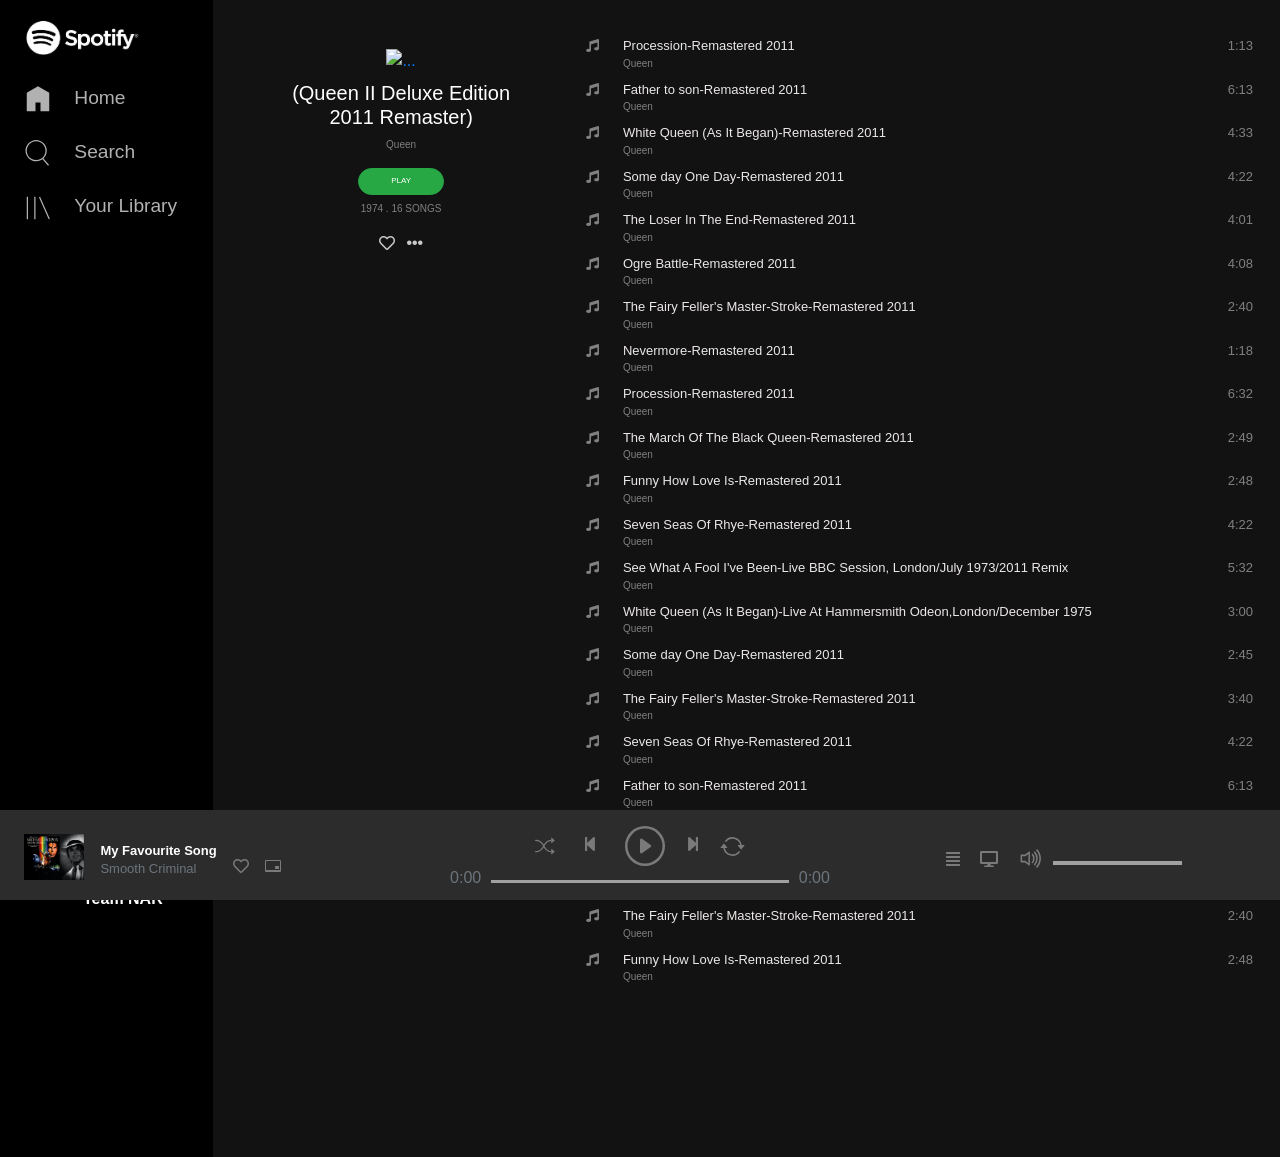
==== album.html @ 795eda59 "Spotify clone" ====
<!doctype html>
<html lang="en">
  <head>
  <!-- Required meta tags -->
  <meta charset="utf-8">
  <meta name="viewport" content="width=device-width, initial-scale=1, shrink-to-fit=no">

  <!-- Bootstrap CSS -->
  <link rel="stylesheet" href="https://cdn.jsdelivr.net/npm/bootstrap@4.6.0/dist/css/bootstrap.min.css"
    integrity="sha384-B0vP5xmATw1+K9KRQjQERJvTumQW0nPEzvF6L/Z6nronJ3oUOFUFpCjEUQouq2+l" crossorigin="anonymous">
  <link rel="stylesheet" href="https://cdnjs.cloudflare.com/ajax/libs/font-awesome/5.15.3/css/all.min.css"
    integrity="sha512-iBBXm8fW90+nuLcSKlbmrPcLa0OT92xO1BIsZ+ywDWZCvqsWgccV3gFoRBv0z+8dLJgyAHIhR35VZc2oM/gI1w=="
    crossorigin="anonymous" />
  <title>Album</title>
  <link rel="stylesheet" href="styles.css">
  </head>
  <body>
    <div class="container-fluid">
    <main>
      <div class="row">
        <div id="menu" class="col-12 d-none d-lg-none col-xl-2 d-xl-flex flex-column justify-content-between">
          <div>
            <a href="home.html"
              ><img
                class="img-fluid text-center mb-2 pr-5"
                src="sideassets/spotify_black.png"
                alt=""
            /></a>
            <ul class="pl-2">
              <li>
                  <svg viewBox="0 0 512 512" width="24" height="24" xmlns="http://www.w3.org/2000/svg"><path d="M448 463.746h-149.333v-149.333h-85.334v149.333h-149.333v-315.428l192-111.746 192 110.984v316.19z" fill="currentColor"></path></svg>
                <a class="pl-3" href="home.html">Home</a>
              </li>
              <li class="my-4">
                  <svg viewBox="0 0 512 512" width="24" height="24" xmlns="http://www.w3.org/2000/svg"><path d="M349.714 347.937l93.714 109.969-16.254 13.969-93.969-109.969q-48.508 36.825-109.207 36.825-36.826 0-70.476-14.349t-57.905-38.603-38.603-57.905-14.349-70.476 14.349-70.476 38.603-57.905 57.905-38.603 70.476-14.349 70.476 14.349 57.905 38.603 38.603 57.905 14.349 70.476q0 37.841-14.73 71.619t-40.889 58.921zM224 377.397q43.428 0 80.254-21.461t58.286-58.286 21.461-80.254-21.461-80.254-58.286-58.285-80.254-21.46-80.254 21.46-58.285 58.285-21.46 80.254 21.46 80.254 58.285 58.286 80.254 21.461z" fill="currentColor" fill-rule="evenodd"></path></svg>
                <a class="pl-3" href="">Search</a>
              </li>
              <li>
                  <svg viewBox="0 0 512 512" width="24" height="24" xmlns="http://www.w3.org/2000/svg"><path d="M291.301 81.778l166.349 373.587-19.301 8.635-166.349-373.587zM64 463.746v-384h21.334v384h-21.334zM192 463.746v-384h21.334v384h-21.334z" fill="currentColor"></path></svg>
                <a class="pl-3" href="">Your Library</a>
              </li>
            </ul>
          </div>
<!-- side bottom -->
          <div class="sideBottom mb-4">
            <div class="container mb-5 pb-5">
              <div class="ml-2">
                <svg
                  class=""
                  xmlns="http://www.w3.org/2000/svg"
                  width="16"
                  height="16"
                  fill="currentColor"
                  class="bi bi-arrow-down-circle"
                  viewBox="0 0 16 16"
                >
                  <path
                    fill-rule="evenodd"
                    d="M1 8a7 7 0 1 0 14 0A7 7 0 0 0 1 8zm15 0A8 8 0 1 1 0 8a8 8 0 0 1 16 0zM8.5 4.5a.5.5 0 0 0-1 0v5.793L5.354 8.146a.5.5 0 1 0-.708.708l3 3a.5.5 0 0 0 .708 0l3-3a.5.5 0 0 0-.708-.708L8.5 10.293V4.5z"
                  />
                </svg>
                <a class="ml-3" href=""><strong>Install App</strong></a>
              </div>
              <hr class="my-2" />
              <div class="d-flex">
                <img
                  class="img-fluid"
                  src="https://img.icons8.com/officel/30/000000/change-user-male.png"
                />
                <p class="ml-2 mt-1"><strong>Team NAR</strong></p>
              </div>
            </div>
          </div>
        </div>

        <!-- content start  -->
        <div id="content" class="col-12 col-xl-10 pb-0 ">
          <div class="container">
            <div class="row">
              <!-- first col for img and text -->
              <div class="col-12 col-sm-12 col-md-4 p-0 mt-5 ">
                

                <div class="d-flex align-center justify-content-center">
                  <a href="artist.html"><img id="queen" class="w-60 img-fluid"
                    src="https://upload.wikimedia.org/wikipedia/en/thumb/4/43/Queen_II_%28album_cover%29.jpg/220px-Queen_II_%28album_cover%29.jpg"
                    class="  d-block float-end" alt="..."></a>
                  </div>
                  <h5 class="queen-II text-center mt-2">(Queen II Deluxe Edition <br> 2011 Remaster)</h5>
                  <p class="small text-center mt-1">Queen</p>
                  <div class="text-center"
                  >
                    <button type="button" class="btn badge-pill btn-success btn-sm myBtn">PLAY</button></div>
                  <p class="small text-center  ">1974 . 16 SONGS</p>
                 <div class="text-center"> <i class="far fa-heart extra mr-2"></i>
                  <i class="fas fa-ellipsis-h extra "></i>
                 </div>

                
              </div>
              <!-- end of first col -->

              <!-- start second col with table -->
              <div id="albumList" class="col-12 col-sm-12 col-md-8 mt-4  ">
                <table class="table table-borderless ">

                  <tbody id="music-album">
                    <tr scope="row ">
                      <td><i class="fas fa-music"></i></th>
                      <td class="col "> <a href="#">Procession-Remastered 2011</a> 
                      <p>Queen</p></td>
                   <td class="col duration">1:13</td>

                    </tr>
                    <tr>
                      <td scope="row "><i class="fas fa-music p-0"></i></th>
                      <td><a href="#">Father to son-Remastered 2011</a> 
                        <p>Queen</p></td>
                      <td >6:13</td>

                    </tr>
                    <tr>
                      <td scope="row"><i class="fas fa-music"></i></th>
                      <td><a href="#">White Queen (As It Began)-Remastered 2011</a> 
                        <p>Queen</p></td>
                      <td>4:33</td>

                    </tr>
                    <tr>
                      <td scope="row"><i class="fas fa-music"></i></th>
                      <td><a href="#">Some day One Day-Remastered 2011</a> 
                        <p>Queen</p></td>
                      <td>4:22</td>

                    </tr>
                    <tr>
                      <td scope="row"><i class="fas fa-music"></i></th>
                      <td><a href="#">The Loser In The End-Remastered 2011</a> 
                        <p>Queen</p></td>
                      <td>4:01</td>

                    </tr>
                    <tr>
                      <td scope="row"><i class="fas fa-music"></i></th>
                      <td><a href="#">Ogre Battle-Remastered 2011</a> 
                        <p>Queen</p></td>
                      <td>4:08</td>

                    </tr>
                    <tr>
                      <td scope="row"><i class="fas fa-music"></i> </th>
                      <td><a href="#">The Fairy Feller's Master-Stroke-Remastered 2011</a> 
                        <p>Queen</p></td>
                      <td>2:40</td>

                    </tr>
                    <tr>
                      <td scope="row"><i class="fas fa-music"></i></th>
                      <td><a href="#">Nevermore-Remastered 2011</a> 
                        <p>Queen</p></td>
                      <td>1:18</td>

                    </tr>
                    <tr>
                      <td scope="row"><i class="fas fa-music"></i></th>
                      <td><a href="#">Procession-Remastered 2011</a> 
                        <p>Queen</p></td>
                      <td>6:32</td>

                    </tr>
                    <tr>
                      <td scope="row"><i class="fas fa-music"></i></th>
                      <td><a href="#">The March Of The Black Queen-Remastered 2011</a> 
                        <p>Queen</p></td>
                      <td>2:49</td>

                    </tr>
                    
                    <tr>
                      <td scope="row"><i class="fas fa-music"></i></th>
                      <td><a href="#">Funny How Love Is-Remastered 2011</a> 
                        <p>Queen</p></td>
                      <td>2:48</td>

                    </tr>
                    <tr>
                      <td scope="row"><i class="fas fa-music"></i></th>
                      <td><a href="#">Seven Seas Of Rhye-Remastered 2011</a> 
                        <p>Queen</p></td>
                      <td>4:22</td>

                    </tr>
                    <tr>
                      <td scope="row"><i class="fas fa-music"></i></th>
                      <td><a href="#">See What A Fool I've Been-Live BBC Session, London/July 1973/2011 Remix</a> 
                        <p>Queen</p></td>
                      <td>5:32</td>

                    </tr>
                    <tr>
                      <td scope="row"><i class="fas fa-music"></i></th>
                      <td><a href="#">White Queen (As It Began)-Live At Hammersmith Odeon,London/December 1975</a> 
                        <p>Queen</p></td>
                      <td>3:00</td>

                    </tr>

                    <tr>
                      <td scope="row"><i class="fas fa-music"></i></th>
                      <td><a href="#">Some day One Day-Remastered 2011</a> 
                        <p>Queen</p></td>
                      <td>2:45</td>

                    </tr>

                    <tr>
                      <td scope="row"><i class="fas fa-music"></i> </th>
                      <td><a href="#">The Fairy Feller's Master-Stroke-Remastered 2011</a> 
                        <p>Queen</p></td>
                      <td>3:40</td>

                    </tr>
                    <tr>
                      <td scope="row"><i class="fas fa-music"></i></th>
                      <td><a href="#">Seven Seas Of Rhye-Remastered 2011</a> 
                        <p>Queen</p></td>
                      <td>4:22</td>

                    </tr>
                    <tr>
                      <td scope="row "><i class="fas fa-music p-0"></i></th>
                      <td><a href="#">Father to son-Remastered 2011</a> 
                        <p>Queen</p></td>
                      <td >6:13</td>

                    </tr>
                    <tbody id="music-album">
                      <tr scope="row ">
                        <td><i class="fas fa-music"></i></th>
                        <td class="col "> <a href="#">Procession-Remastered 2011</a> 
                        <p>Queen</p></td>
                     <td class="col duration">1:13</td>
                     <tr>
                      <td scope="row"><i class="fas fa-music"></i></th>
                      <td><a href="#">See What A Fool I've Been-Live BBC Session, London/July 1973/2011 Remix</a> 
                        <p>Queen</p></td>
                      <td>5:32</td>

                    </tr>
                    <tr>
                      <td scope="row"><i class="fas fa-music"></i> </th>
                      <td><a href="#">The Fairy Feller's Master-Stroke-Remastered 2011</a> 
                        <p>Queen</p></td>
                      <td>2:40</td>

                    </tr>
                    <tr>
                      <td scope="row"><i class="fas fa-music"></i></th>
                      <td><a href="#">Funny How Love Is-Remastered 2011</a> 
                        <p>Queen</p></td>
                      <td>2:48</td>

                    </tr>


                  </tbody>
                </table>
              </div>
            </div>
          </div>
        </div>
      </div>
    </main>
    
      <!-- AUDIO source-->
      <audio id="myAudio">
        <source
          src="footerassets/Michael-Jackson-Smooth-Criminal.mp3"
          type="audio/mpeg"
        />
        Your browser does not support the audio element.
      </audio>
      <!-- Audio end -->

    <!-- start footer -->
    <footer class="d-none d-md-block row">
      <div
        id="player"
        class="container-fluid mt-3 text-center position-relative"
      >

        <div class="row row-cols-1 row-cols-md-3 no-gutters">
          
                <div class="col-12 d-flex py-2 pl-4">
                    <img src="footerassets/michael-jackson-smooth-criminal.jpg" class="img-fluid" alt="">
                    <div class="flex-column pl-3 text-left mt-3 footerp">
                    <p><strong>My Favourite Song</strong></p>            
                    <p class="text-muted">Smooth Criminal</p>
                    </div>
                    <i class="far fa-heart pl-3 mt-4"></i>
                    <svg style="overflow: visible;" class="pl-3 mt-4" width="16" height="16" xmlns="http://www.w3.org/2000/svg"><g fill="currentColor" fill-rule="evenodd"><path d="M1 3v9h14V3H1zm0-1h14a1 1 0 0 1 1 1v10a1 1 0 0 1-1 1H1a1 1 0 0 1-1-1V3a1 1 0 0 1 1-1z" fill-rule="nonzero"></path><path d="M10 8h4v3h-4z"></path></g></svg>
                </div>
                <div class="col-12 text-center">
                  <!-- shuffle -->
                  <svg
                    xmlns="http://www.w3.org/2000/svg"
                    width="20"
                    height="20"
                    fill="currentColor"
                    class="bi bi-shuffle"
                    viewBox="0 0 16 16"
                  >
                    <path
                      fill-rule="evenodd"
                      d="M0 3.5A.5.5 0 0 1 .5 3H1c2.202 0 3.827 1.24 4.874 2.418.49.552.865 1.102 1.126 1.532.26-.43.636-.98 1.126-1.532C9.173 4.24 10.798 3 13 3v1c-1.798 0-3.173 1.01-4.126 2.082A9.624 9.624 0 0 0 7.556 8a9.624 9.624 0 0 0 1.317 1.918C9.828 10.99 11.204 12 13 12v1c-2.202 0-3.827-1.24-4.874-2.418A10.595 10.595 0 0 1 7 9.05c-.26.43-.636.98-1.126 1.532C4.827 11.76 3.202 13 1 13H.5a.5.5 0 0 1 0-1H1c1.798 0 3.173-1.01 4.126-2.082A9.624 9.624 0 0 0 6.444 8a9.624 9.624 0 0 0-1.317-1.918C4.172 5.01 2.796 4 1 4H.5a.5.5 0 0 1-.5-.5z"
                    />
                    <path
                      d="M13 5.466V1.534a.25.25 0 0 1 .41-.192l2.36 1.966c.12.1.12.284 0 .384l-2.36 1.966a.25.25 0 0 1-.41-.192zm0 9v-3.932a.25.25 0 0 1 .41-.192l2.36 1.966c.12.1.12.284 0 .384l-2.36 1.966a.25.25 0 0 1-.41-.192z"
                    />
                  </svg>
                  <!-- Back -->
                  <i class="fas fa-step-backward mx-4"></i>

                  <!-- Play -->
                  <svg
                    class="play"
                    xmlns="http://www.w3.org/2000/svg"
                    width="40"
                    height="40"
                    fill="currentColor"
                    class="bi bi-play-circle"
                    viewBox="0 0 16 16"
                  >
                    <path
                      d="M8 15A7 7 0 1 1 8 1a7 7 0 0 1 0 14zm0 1A8 8 0 1 0 8 0a8 8 0 0 0 0 16z"
                    />
                    <path
                      d="M6.271 5.055a.5.5 0 0 1 .52.038l3.5 2.5a.5.5 0 0 1 0 .814l-3.5 2.5A.5.5 0 0 1 6 10.5v-5a.5.5 0 0 1 .271-.445z"
                    />
                  </svg>
                  <!-- pause -->
                  <svg
                    class="pause"
                    xmlns="http://www.w3.org/2000/svg"
                    width="40"
                    height="40"
                    fill="currentColor"
                    class="bi bi-pause-circle"
                    viewBox="0 0 16 16"
                  >
                    <path
                      d="M8 15A7 7 0 1 1 8 1a7 7 0 0 1 0 14zm0 1A8 8 0 1 0 8 0a8 8 0 0 0 0 16z"
                    />
                    <path
                      d="M5 6.25a1.25 1.25 0 1 1 2.5 0v3.5a1.25 1.25 0 1 1-2.5 0v-3.5zm3.5 0a1.25 1.25 0 1 1 2.5 0v3.5a1.25 1.25 0 1 1-2.5 0v-3.5z"
                    />
                  </svg>
                  <!-- next -->
                  <i class="fas fa-step-forward mx-3"></i>
                  <!-- repeat -->
                  <svg
                    class="repeat"
                    xmlns="http://www.w3.org/2000/svg"
                    width="25"
                    height="25"
                    fill="currentColor"
                    class="bi bi-arrow-repeat"
                    viewBox="0 0 16 16"
                  >
                    <path
                      d="M11.534 7h3.932a.25.25 0 0 1 .192.41l-1.966 2.36a.25.25 0 0 1-.384 0l-1.966-2.36a.25.25 0 0 1 .192-.41zm-11 2h3.932a.25.25 0 0 0 .192-.41L2.692 6.23a.25.25 0 0 0-.384 0L.342 8.59A.25.25 0 0 0 .534 9z"
                    />
                    <path
                      fill-rule="evenodd"
                      d="M8 3c-1.552 0-2.94.707-3.857 1.818a.5.5 0 1 1-.771-.636A6.002 6.002 0 0 1 13.917 7H12.9A5.002 5.002 0 0 0 8 3zM3.1 9a5.002 5.002 0 0 0 8.757 2.182.5.5 0 1 1 .771.636A6.002 6.002 0 0 1 2.083 9H3.1z"
                    />
                  </svg>
                  <div class="row justify-content-center text-muted">
                    <div class="col-12">
                      <span id="current-time" class="time">0:00</span>
                      <input type="range" id="seek-slider" max="100" value="0">
                       <span id="duration" class="time">0:00</span>
                    </div>
                  </div>
                </div>
                <div class="col-12  mt-3 pb-4">
                  <i class="fas fa-align-justify pr-3"></i>
                  <i class="fas fa-desktop"></i>
                  <div class="slidecontainer d-inline-block mt-1 ">
                    <svg
                      xmlns="http://www.w3.org/2000/svg"
                      width="25"
                      height="25"
                      fill="currentColor"
                      class="bi bi-volume-up ml-3 mb-1"
                      viewBox="0 0 16 16"
                    >
                      <path
                        d="M11.536 14.01A8.473 8.473 0 0 0 14.026 8a8.473 8.473 0 0 0-2.49-6.01l-.708.707A7.476 7.476 0 0 1 13.025 8c0 2.071-.84 3.946-2.197 5.303l.708.707z"
                      />
                      <path
                        d="M10.121 12.596A6.48 6.48 0 0 0 12.025 8a6.48 6.48 0 0 0-1.904-4.596l-.707.707A5.483 5.483 0 0 1 11.025 8a5.483 5.483 0 0 1-1.61 3.89l.706.706z"
                      />
                      <path
                        d="M10.025 8a4.486 4.486 0 0 1-1.318 3.182L8 10.475A3.489 3.489 0 0 0 9.025 8c0-.966-.392-1.841-1.025-2.475l.707-.707A4.486 4.486 0 0 1 10.025 8zM7 4a.5.5 0 0 0-.812-.39L3.825 5.5H1.5A.5.5 0 0 0 1 6v4a.5.5 0 0 0 .5.5h2.325l2.363 1.89A.5.5 0 0 0 7 12V4zM4.312 6.39 6 5.04v5.92L4.312 9.61A.5.5 0 0 0 4 9.5H2v-3h2a.5.5 0 0 0 .312-.11z"
                      />
                    </svg>
                    <input type="range" min="1" max="100" value="50" class="slider" id="myRange">
                  </div>
                </div>
        </div>
        
      </div>
    </footer>
    </div>

    <!-- Side bar for small screen -->
    <div class="d-block d-xl-none smalltab">
    <div class="collapse" id="navbarToggleExternalContent">
      <div class="row p-sm-t-4 p-md-t-2 mb-5 pb-5 small-sidebar">
        <div class="col-6 col-md-3">
          <a href="home.html"><img class="img-fluid text-center mb-2 pt-3" src="spotify_black.png" alt=""/></a>
        </div>
        <div class="col-6 col-md-9 d-md-flex flex-row justify-content-between align-items-center">
          <a href="home.html"><h5 class="text-white medium pt-2">Home</h5></a>
          <a  href=""><h5 class="text-white medium m-sm-y-3 pt-2">Search</h5></a>
          <a href=""><h5 class="text-white medium pt-2 mr-5">Your Library</h5></a>
        </div>         
      </div>
    </div>
    <nav class="navbar navbar-dark">
      <a href="home.html">
        <svg viewBox="0 0 512 512" width="30" height="30" xmlns="http://www.w3.org/2000/svg"><path d="M448 463.746h-149.333v-149.333h-85.334v149.333h-149.333v-315.428l192-111.746 192 110.984v316.19z" fill="currentColor"></path></svg>
      </a>

      <a href="">
        <svg viewBox="0 0 512 512" width="30" height="30" xmlns="http://www.w3.org/2000/svg"><path d="M349.714 347.937l93.714 109.969-16.254 13.969-93.969-109.969q-48.508 36.825-109.207 36.825-36.826 0-70.476-14.349t-57.905-38.603-38.603-57.905-14.349-70.476 14.349-70.476 38.603-57.905 57.905-38.603 70.476-14.349 70.476 14.349 57.905 38.603 38.603 57.905 14.349 70.476q0 37.841-14.73 71.619t-40.889 58.921zM224 377.397q43.428 0 80.254-21.461t58.286-58.286 21.461-80.254-21.461-80.254-58.286-58.285-80.254-21.46-80.254 21.46-58.285 58.285-21.46 80.254 21.46 80.254 58.285 58.286 80.254 21.461z" fill="currentColor" fill-rule="evenodd"></path></svg>
       </a>

       <a href=""><svg viewBox="0 0 512 512" width="30" height="30" xmlns="http://www.w3.org/2000/svg"><path d="M291.301 81.778l166.349 373.587-19.301 8.635-166.349-373.587zM64 463.746v-384h21.334v384h-21.334zM192 463.746v-384h21.334v384h-21.334z" fill="currentColor"></path></svg></a>

      
      <button class="navbar-toggler" type="button" data-toggle="collapse" data-target="#navbarToggleExternalContent" aria-controls="navbarToggleExternalContent" aria-expanded="false" aria-label="Toggle navigation">
        <span class="navbar-toggler-icon"></span>
      </button>
      
    </nav>
    </div> 
    <!-- Side bar for small screen END-->

    <!-- Footer for small screen -->
    <div class="d-block d-md-none" id="smallFooter">
      <nav class="navbar navbar-dark">
        <div>
          <img src="footerassets/michael-jackson-smooth-criminal.jpg" class="img-fluid" alt="">
        </div>
                 
        <div>
          <!-- Back -->
          <i class="fas fa-step-backward mx-4"></i>

          <!-- Play -->
          <svg
            class="play"
            xmlns="http://www.w3.org/2000/svg"
            width="40"
            height="40"
            fill="currentColor"
            class="bi bi-play-circle"
            viewBox="0 0 16 16"
          >
            <path
              d="M8 15A7 7 0 1 1 8 1a7 7 0 0 1 0 14zm0 1A8 8 0 1 0 8 0a8 8 0 0 0 0 16z"
            />
            <path
              d="M6.271 5.055a.5.5 0 0 1 .52.038l3.5 2.5a.5.5 0 0 1 0 .814l-3.5 2.5A.5.5 0 0 1 6 10.5v-5a.5.5 0 0 1 .271-.445z"
            />
          </svg>
          <!-- pause -->
          <svg
            class="pause"
            xmlns="http://www.w3.org/2000/svg"
            width="40"
            height="40"
            fill="currentColor"
            class="bi bi-pause-circle"
            viewBox="0 0 16 16"
          >
            <path
              d="M8 15A7 7 0 1 1 8 1a7 7 0 0 1 0 14zm0 1A8 8 0 1 0 8 0a8 8 0 0 0 0 16z"
            />
            <path
              d="M5 6.25a1.25 1.25 0 1 1 2.5 0v3.5a1.25 1.25 0 1 1-2.5 0v-3.5zm3.5 0a1.25 1.25 0 1 1 2.5 0v3.5a1.25 1.25 0 1 1-2.5 0v-3.5z"
            />
          </svg>
          <!-- next -->
          <i class="fas fa-step-forward mx-3"></i> 
        </div>
        <div>
          <input type="range" min="1" max="100" value="50" class="slider" id="myRange">
        </div>
          
      </nav>
    </div> 
    <!-- Footer for small screen END-->

    <script>
    const audio = document.getElementById("myAudio");
    const playButton = document.querySelector(".play");
    const smallPlayButton = document.querySelector("#smallFooter .play");
    const pauseButton = document.querySelector(".pause");
    const smallPauseButton = document.querySelector("#smallFooter .pause");
    function play() {
      playButton.addEventListener("click", function (e) {
        audio.play();
        playButton.style.visibility = "hidden";
        pauseButton.style.visibility = "visible";
      });
      pauseButton.addEventListener("click", function (e) {
        audio.pause();
        pauseButton.style.visibility = "hidden";
        playButton.style.visibility = "visible";
      });
    }

    function smallplay() {
      smallPlayButton.addEventListener("click", function (e) {
        audio.play();
        smallPlayButton.style.visibility = "hidden";
        smallPauseButton.style.visibility = "visible";
      });
      smallPauseButton.addEventListener("click", function (e) {
        audio.pause();
        smallPauseButton.style.visibility = "hidden";
        smallPlayButton.style.visibility = "visible";
      });
    }

    function backward() {
      const previousButton = document.querySelector(".fa-step-backward");
      previousButton.addEventListener("click", function (e) {
        audio.currentTime -= 30.0;
      });
    }

    function smallBackward() {
      const smallPreviousButton = document.querySelector("#smallFooter .fa-step-backward");
      smallPreviousButton.addEventListener("click", function (e) {
        audio.currentTime -= 30.0;
      });
    }

    function forward() {
      const nextButton = document.querySelector(".fa-step-forward");
      nextButton.addEventListener("click", function (e) {
        audio.currentTime += 30.0;
      });
    }

    function smallForward() {
      const smallNextButton = document.querySelector("#smallFooter .fa-step-forward");
      smallNextButton.addEventListener("click", function (e) {
        audio.currentTime += 30.0;
      });
    }

    function restart() {
      const repeatButton = document.querySelector(".repeat");
      repeatButton.addEventListener("click", function () {
        audio.currentTime = 0.0;
      });
    }
    window.onload = function () {
      play();
      smallplay()
      backward();
      smallBackward()
      forward();
      smallForward()
      restart();
    };
    </script>

    <script src="https://code.jquery.com/jquery-3.5.1.slim.min.js"
    integrity="sha384-DfXdz2htPH0lsSSs5nCTpuj/zy4C+OGpamoFVy38MVBnE+IbbVYUew+OrCXaRkfj"
    crossorigin="anonymous"></script>
    <script src="https://cdn.jsdelivr.net/npm/bootstrap@4.6.0/dist/js/bootstrap.bundle.min.js"
    integrity="sha384-Piv4xVNRyMGpqkS2by6br4gNJ7DXjqk09RmUpJ8jgGtD7zP9yug3goQfGII0yAns"
    crossorigin="anonymous"></script>

  </body>
</html>
---- styles.css ----
@import url(//db.onlinewebfonts.com/c/01173b246d9d9ea808ea75a26b3b61bb?family=Circular+Spotify+Tx+T+Black);
@font-face {
    font-family: "Circular Spotify Tx T Black"; 
    src: url("//db.onlinewebfonts.com/t/01173b246d9d9ea808ea75a26b3b61bb.eot"); 
    src: url("//db.onlinewebfonts.com/t/01173b246d9d9ea808ea75a26b3b61bb.eot?#iefix") format("embedded-opentype"), url("//db.onlinewebfonts.com/t/01173b246d9d9ea808ea75a26b3b61bb.woff2") format("woff2"), url("//db.onlinewebfonts.com/t/01173b246d9d9ea808ea75a26b3b61bb.woff") format("woff"), url("//db.onlinewebfonts.com/t/01173b246d9d9ea808ea75a26b3b61bb.ttf") format("truetype"), url("//db.onlinewebfonts.com/t/01173b246d9d9ea808ea75a26b3b61bb.svg#Circular Spotify Tx T Black") format("svg");
}

/* Rabia*/

/* Header*/

/* Header Image */
header img{
    width: 15%;
    height: 25%;
}

/* Social Buttons */

:root {
    /* spotify standard green */
    --green: rgb(26, 187, 21);  
    --greenFocus: rgb(26, 176, 24);   
}
/*============= Rabia Social Buttons  ============== */


/* button h5 */
#socialMediaOptions h5 strong{
    font-family:Helvetica, sans-serif;
    font-size: 16px;
    letter-spacing: normal;
    text-align: center;
}

/* All social buttons */
#socialMediaOptions button{
    width: 100%;
    padding-top: 14px;
    font-size: 16px;
}

/* facebook button */
#socialMediaOptions .facebook{
    font-family:Helvetica, sans-serif;
    background-color: #3b5998;
}

/* facebook hover */
#socialMediaOptions .facebook:hover{
    background-color: #4c659c;
}

/* apple button */
#socialMediaOptions .apple{
    font-family:Helvetica, sans-serif;
    background-color: #000000;
}

/* apple hover */
#socialMediaOptions .apple:hover{
    background-color: #272525;
}

/* google button */
#socialMediaOptions .google{
    font-family:Helvetica, sans-serif;
    background-color: white;
    color: #616467;
    border: 3px solid #616467;
}

/* google logo in button */
#socialMediaOptions .google>img{
    width: 20px;
    height: 20px;
}

/* google hover */
#socialMediaOptions .google:hover{
    background-color: #616467;
    color: white;
}

/* targeting OR in hr */
#socialMediaOptions .or{
    background: #fff;
    font-size: 12px;
    letter-spacing: 1px;
    padding: 0 20px;
    bottom: 7px;
    left: 45%;
}


/* log in button */

/* .custom-checkbox .custom-check-input:checked {
    background-color: var(--greenFocus) !important;
}
.custom-checkbox .custom-check-input:active {
    background-color: var(--greenFocus);
} */

/* #personalDetails input[type="checkbox"]:checked::after{
    background-color: yellow;
}

#personalDetails input[type="checkbox"]:active{
    background-color: yellow;
} */
#tick {
    position: absolute;
    top: 10px;
    left: 5px;
    color: white;
    z-index: 5;
}
#exampleCheck1 {
    height: 25px;
    width: 25px;
    appearance: none;
    border: 1px solid #34495E;
    border-radius: 4px;
    /* transition-duration: 0.2s; */
    background-color: rgba(255, 255, 255, 0);
    cursor: pointer;
}
#tick:hover {
    cursor: pointer;
}
.form-check-label:hover {
    cursor: pointer;
}

#exampleCheck1:checked {
    border: 1px solid #41B883;
    background-color: var(--greenFocus);
} 


.btn-primary {
    background-color: var(--green);
    border-color: var(--green);
}

.btn-primary:hover {
    background-color: var(--greenFocus);
    border-color: var(--greenFocus);
}

.btn-primary:not(:disabled):not(.disabled):active {
    background-color: var(--greenFocus);
    border-color: var(--greenFocus);
}

.btn-primary:not(:disabled):not(.disabled):active:focus {
    background-color: var(--greenFocus);
    border-color: var(--greenFocus);
    box-shadow: 0 0 0 0.2rem rgb(30 202 30 / 50%);
}

.btn-primary:focus {
    background-color: var(--greenFocus);
    border-color: var(--greenFocus);
    box-shadow: 0 0 0 0.2rem rgb(30 202 30 / 50%);
}

#loginButton {
    /* padding-right: 15px; */
    /* font-size: 12px; */
    letter-spacing: 1px;
    margin: 5px 0px;
    padding: 12px 96px 4px;
}

#personalDetails p{
    color: var(--greenFocus);
}

.spotify {
    border: 1px solid ;
    font-family: Helvetica, sans-serif;
   font-size: medium;
    
}

.spotify:hover {
    background-color: #616467;
    color: white;
    
}

footer div>p>.Terms{
    color: rgb(30, 202, 30)
}

footer div>p{
    font-size: small;
}

/*============= Rabia Side Bar  ============== */

/* =========  basic page structure ========*/

#menu {
    background-color: black;
    min-height: 100vh;
}

#menu ul{
    list-style:none;
}

#menu ul a{
   text-decoration: none;
   color: #B1B1B1;
}

#menu ul li{   
    font-size: larger;
 }

 #menu ul li>:hover{   
    color: white;
 }

 #menu ul svg{
    color: #B1B1B1;
    width: 30px; ;
    height:30px;
 }

 /* HOME SIDE BAR */

  #menu .sideBottom{
     color: #B1B1B1;
 }

 #menu .sideBottom .sign{
     background-color: white;
     color: black;
     border-color: white;
 }

 #menu .sideBottom .sign:hover{
    background-color: #B1B1B1;
    color: black;
    border-color: #B1B1B1;
}

 #menu .sideBottom .login{
    background-color: black;
    color: #B1B1B1;
    border-color: #B1B1B1;
}

#menu .sideBottom .login:hover{
    background-color: #B1B1B1;
    color: black;
    border-color: #B1B1B1;
}

.sideBottom a{
    color: #B1B1B1;
    text-decoration: none;
}

.sideBottom a:hover{
    color: white;
    text-decoration: none;
}

.sideBottom .row>.col-6:first-of-type a:first-of-type{
    border-right: 1px solid #B1B1B1;
}

/* SIDE BAR OTHER */

#menu .sideBottom{
    color: #B1B1B1;
    padding-bottom: 60%;
}

#menu .artist-bottom{
    padding-bottom: 130%;
}

#menu .sideBottom a{
    text-decoration: none;
    color: #7a7a7a ;       
}

#menu .sideBottom a:hover{
    text-decoration: none;
    color: #9e9999 ;       
}

#menu .sideBottom svg{
    color: #7a7a7a ;    
}

.sideBottom hr{
    border-top: 1px solid #7a7a7a ;
}

.sideBottom img{
    width: 45px;
}

.sideBottom p{
    color: white;
}

/*============= Rabia Side Bar  END============== */

/*============= Rabia small screen Side Bar============== */

.smalltab a{
    text-decoration: none;
  }
  
  .smalltab {
    background-color: black!important;
    position: fixed;
    right: 0;
    left: 0;
    bottom: 0;
    z-index: 100;
  }
  
  .smalltab svg{
    color: #B1B1B1;
  }

  @media screen and (max-width: 1200px){
    .smalltab .small-sidebar img{
      max-width: 60%;
      max-height: 100%;
    }
}


/*============= Rabia small screen Side Bar END============== */



/*============= Rabia footer  ============== */

footer {
    background-color: #2c2c2c;
    min-height: 10vh;
    position: fixed;
    right: 0;
    left: 0;
    bottom: 0;
    z-index: 10;
}

@media screen and (max-width: 1200px){
    footer {
        background-color: #2c2c2c;
        min-height: 10vh;
        position: fixed;
        right: 0;
        left: 0;
        bottom: 78px;
        z-index: 101;
    }
}

/* @media screen and (min-width: 1250px) {
    #menu{
        display: none;
    }
    
} */

/* #menu{
    display: none;
} */
    

#player svg{
    color: #7a7a7a;
}

#player svg:hover{
    color: #ccc3c3;
}

#player i{
    color: #7a7a7a;
}

#player i:hover{
    color: #ccc3c3;
}

.pause{
    visibility: hidden;  
    position: absolute;
    right: 50%;
    transform: translateX(26px);
}

.playhr{
    border-top: 2px solid #7a7a7a ;
}

.slider{
    -webkit-appearance: none;  
    appearance: none;
    height: 4px;
    background: #d3d3d3; 
    outline: none; 
    opacity: 0.7; 
    -webkit-transition: .2s; 
    transition: opacity .2s;
}

input{
    margin: 5px;
}

.slider:hover {
    opacity: 1;
  }

  .slider::-webkit-slider-thumb {
    -webkit-appearance: none; 
    appearance: none;
    cursor: pointer; 
  }

   .slider::-webkit-slider-thumb:hover {
    width: 10px;
    height: 10px;
    background: #929191; 
    cursor: pointer; 
  }

 
/* for other pages */
#player img{
    width: 15%;
    height: 80%;
}

.footerp{
    color: white;
    line-height: 2px;
}

#seek-slider{
    -webkit-appearance: none;  
    appearance: none;
    height: 3px;
    background: #d3d3d3; 
    outline: none; 
    width: 70%;
    opacity: 0.7; 
    -webkit-transition: .2s; 
    transition: opacity .2s;
}

#seek-slider:hover {
    opacity: 1;
  }

#seek-slider::-webkit-slider-thumb {
    -webkit-appearance: none; 
    appearance: none;
    cursor: pointer; 
  }

/*============= Rabia footer END  ============== */
/*============= Rabia small screen footer ============== */


#smallFooter {
    position: fixed;
    right: 0;
    left: 0;
    bottom: 78px;
    z-index: 100;
  }

  #smallFooter .navbar{
    background-color: #2c2c2c!important;
    height: 78px;
    padding: 0.5rem 0.4rem;
  
  }

  .navbar {
      height: 78px;
  }

  #smallFooter img{
    width: 60px;
    height: 50px;
  }

  #smallFooter svg{
      z-index: 100;
      color: grey;
  }

  #smallFooter svg:hover{
    z-index: 100;
    color: white;
}

  #smallFooter i{
      z-index: 100;
      color: grey;
  }

  #smallFooter i:hover{
    z-index: 100;
    color: rgb(255, 255, 255);
}

#smallFooter .pause{
    
    position:absolute;
    right: 59%;
    transform: translateX(27px);
}

  /*============= Rabia small screenfooter END  ============== */


/* ======================================  */

/* ============ Content Start ========================  */
#content {
    background-color: #121212;
    min-height: 100vh;
    color: white;
    padding-bottom: 200px;
}

/* font call to content section  */
/* #content {
    font-family: "Circular Spotify Tx T Black";
    font-weight: lighter;
} */


/* full card */
#content .card {
    color: white;
    background-color: rgb(24, 24, 24);
    border-radius: 0.5em;
}

/* change card appearance on hover */
#content .card:hover {
    background-color: rgb(40, 40, 40);
    cursor: pointer;
    
}

/* heading of cards section  */
#deckHeader>div>h3 {
    font-size: 2.5em;
    letter-spacing: 2px;
}

#deckHeader>div>h3:hover {
    text-decoration: underline;
}

/* description of cards section  */
#deckHeader div>span {
    font-size: 1.25em;
    color: rgba(255, 255, 255, 0.70);
}
/* card img  */
#content .card img {
    border-radius: 1.5em;
    padding: 25px;
}

 /* in card heading (album name) */
#content .card-body h5 {
    font-size: 25px;
    letter-spacing: 1px;
}
/* in card p (artist name) */
#content .card-body p {
    font-size: 20px;
    font-weight: lighter;
    letter-spacing: 1.5px;
    color: rgba(255, 255, 255, 0.7);
}

/* .jumbotron  {
    background-image: url(https://www.rollingstone.com/wp-content/uploads/2018/06/queen-news-of-the-world-opener-c5bda6ed-0bdf-42c0-8d93-7b29ec5c4259.jpg?resize=1800,1200&w=1200);
    background-size: cover;
    min-height: 600px;
} */
/* .jumbotron::before {
    content: '';
    position: absolute;
    top: 0px;
    right: 15px;
    left: 15px;
    width: 100%;
    min-height: 600px;
    background: linear-gradient(180deg, rgba(19,19,19,0.75) 48%, rgba(19,19,19,1) 100%);
    z-index: 0;
} */

/* #artist-container {
    height: 500px;
} */

/* #artist-container p {
    font-weight: lighter;
    letter-spacing: 3px;
    color: rgba(255, 255, 255, 0.7);
} */

/* #follow-btn {
    background-color: rgba(0, 0, 0, 0.3);
    margin-right: 15px;
    letter-spacing: 1px;
    padding: 1em 5em;
} */
/* 
#artistNav a {
    font-size: larger;
    font-weight: bold;
    letter-spacing: 1px;
    color: rgba(255, 255, 255, 0.6);
    z-index: 1;
}

#artistNav a:hover{
    text-decoration: none;
    color: rgba(255, 255, 255);
}
#artistNav a:hover::before {
    content: '';
    position: absolute;
    width: 10%;
    height: 1%;
    border-radius: 2em;
    bottom: -10px;
    transform: translate(25%);
    background-color: var(--greenFocus);
    z-index: 2;
} */


/*============= Rabia Artistpage start  ============== */
#contentArtist{
  background-color: black;
  background-image: url("artistassets/queen.jpg");       
  background-repeat: no-repeat; 
  background-size: cover;
  background-position: 0% 250%;
}

#contentArtist::after{
    content: ""; 
    position: absolute;
    top: 0;
    left: 0;
    width: 100%;
    height: 100%;
    background-image: linear-gradient(180deg, rgba(82,81,81,0.4939017843465511) 6%, rgba(0,0,0,0.4939017843465511) 15%, rgba(42,39,39,0.6283555658591562) 25%, rgba(20,20,20,0.9420810560552346) 37%, rgba(0,0,0,1) 51%, rgba(0,0,0,1) 70%, rgba(0,0,0,1) 79%, rgba(0,0,0,1) 84%, rgba(0,0,0,1) 93%, rgba(0,0,0,1) 97%);
}

#contentArtist #cardsDeck {
    margin-bottom: 150px;
}

#contentArtist p{
    z-index: 10;
    color: #a7a7a5;
    font-size: small;
}

#contentArtist h1{
    z-index: 10;
    color: white;
    font-size:50px;
}

#contentArtist .playbtn{  
    letter-spacing: 0px;
    padding: 0em 4em;
    z-index: 1;  
    margin: 5px;  
}

#contentArtist .smallPlaybtn{  
    letter-spacing: 0px;
    padding: 0em 4em;
    z-index: 100;  
    margin: 5px; 
    padding: 3% 0;  
    background-color: #1db954; 
    border-color: transparent;
}

#contentArtist .smallPlaybtn:hover{  
    background-color: #116b30d3; 
}


#contentArtist .playbtn:hover{  
  background-color: #1db954;   
}

#contentArtist .follow{ 
    z-index: 1;  
    letter-spacing: 0px;
    padding: 0em 3em;
    background-color: rgba(0,0,0,0.5); 
    margin: 5px; 
    width: 100%;  
}

#contentArtist .smallfollow{
    z-index: 5;  
    letter-spacing: 0px;
    padding: 0em 3em;
    background-color: rgba(0,0,0,0.2);
    margin: 5px; 
   border-color: grey; 
    padding: 3% 0; 
}

#contentArtist .smallfollow:hover{
    background-color: rgba(0,0,0,0.7); 
}

#contentArtist .follow:hover{  
    background-color: rgba(0,0,0,0.7);    
}

#contentArtist svg{ 
    fill: white;  
    width: 50px;
    z-index: 2;
}

#contentArtist svg:hover{ 
    fill: rgb(202, 198, 198);   
    width: 50px;
}

#contentArtist li a{
    color:rgb(202, 198, 198);
    font-size: small;
    position: relative;
}

#contentArtist li a::after{
    position: absolute;
    bottom: 0;
    left: 0;
    right: 0;
    margin: auto;
    background-color: #1db954;
    color: transparent;
    width: 0%;
    content: "";
    height: 3px;
    transition: all 0.5s;    
}

#contentArtist li a:hover::after{
    width: 40%;
}

#contentArtist li a:focus{
    color:white;
    border: none;
}

#contentArtist li a:hover{
    color:white;
    border: none;
}

#contentArtist .nav-tabs{
    border: none;
}

#contentArtist .nav-tabs .nav-item .active{
    border: none;
    background-color: transparent;
}

#contentArtist h2{
    z-index: 1;
    color: white!important;
    font-size:30px;
}

#contentArtist .artistCards{
    z-index: 10;
}

#contentArtist .card{
    z-index: 10;
    background-color: black;
    width: fit-content;
    margin-right: 7px;
    margin-left: 7px;
    border-radius:none;
    transform: translateX(0px);  
    transition: 1s all;
}

#contentArtist .card-body{
    padding: 0.25rem;
}

#contentArtist .card:hover{
    background-color: rgb(27, 26, 26);
    box-shadow: 2px 0 20px 2px rgba(20, 20, 20,0.5);
    transform: scale(1.09);
    z-index:2;
}

#contentArtist .card:hover .card-play {
    transform: scale(1);
}

#contentArtist .row2{
    padding-bottom: 100px;
    margin-bottom: 500px;
}

#deckHeader {
    z-index: 1;
}
/* 
@media (min-width: 576px){ 
#contentArtist .card-deck{
    margin-left:0px;
    margin-right: 0px;
}
}  */


/*============= Rabia Artistpage END  ============== */

/* ============ Aizada Album START ================= */
/* button play */
.myBtn{
    font-size: 0.50rem;
    font-family: Arial, Helvetica, sans-serif;
    padding: 0.80em 4em;
    margin-bottom: 0.75em;
}

/* h5  */
.queen-II {
    color: white;
    
}
/* p in first col */
p.small{
    color: grey;
    font-size: x-small;
}
/* tbody second col */
#music-album{
    color: grey;
    font-size: small;
}
/* icon heart */
.extra{
    color: rgb(201, 199, 199);
}

/* id of table  */
#albumList{
    padding: 0 0 10rem 0;
}


/* this is p inside the table */
td>p {
    font-size: x-small;
    margin-bottom: -15px;
    
}

/* inside table */
td>a {
    color: rgb(236, 232, 232);
    text-decoration: none;
}

td>a:hover {
    color: grey;
    text-decoration: none;
}

.table td{
transform: translateX(0px);  
transition: 1s all;
}


.table td:hover{
background-color: rgb(49, 44, 44);
box-shadow: 2px 0 20px 2px rgba(20, 20, 20,0.5);
transform: scale(1.03);
z-index:2;
}
/* ============ Aizada Album END ================= */

/* ============ Nando HomePage Start ============= */

#contentHome {
    background: linear-gradient(135deg, rgba(38,66,103,1) 20%, rgba(19,19,19,1) 100%);
    padding-bottom: 200px;
}


/* full card */
#cardsDeck .card {
    color: white;
    background-color: rgba(24, 24, 24, 0);
    border-color: rgba(24, 24, 24, 0);
    border-radius: 0.5em;
    /* z-index: 5; */
    transform: translateX(0px);  
    transition: 1s all;

}

/* change card appearance on hover */
#cardsDeck .card:hover {
    transform: scale(1.09);
    /* box-shadow: 0 0 20px 5px rgba(0, 0, 0, 0.2); */
    cursor: pointer;
    z-index: 3;
}


#queen{
    transform: translateX(0px);  
    transition: 1s all;
}

#queen:hover{
    transform: scale(1.09);
    /* box-shadow: 0 0 20px 5px rgba(0, 0, 0, 0.2); */
    cursor: pointer;
    z-index: 3;
}

/* heading of cards section  */
#deckHeader>div>h3 {
    padding-left: 56px;
    color: white;
    font-size: 2em;
    font-weight: 700;
    letter-spacing: 2px;
}

#deckHeader>div>h3:hover {
    text-decoration: underline;
}

/* description of cards section  */
#deckHeader div>span {
    font-size: 1.25em;
    color: rgba(255, 255, 255, 0.70);
}
/* card img  */
#cardsDeck .card img {
    /* border-radius: 5px; */
    padding: 8px;
    padding-bottom: 0;
    /* z-index: 2; */
}

.artist-cards .card :hover::after{
    content: "";
    position: absolute;
    top: 0;
    left: 0;
    height: 100%;
    width: 100%;
    background-color:  rgba(0,0,0,0.4);
}

/* #cardsDeck .second-row .card::before {
    content: '';
    position: absolute;
    top: 15px;
    left: 15px;
    width: 100%;
    height: 100%;
    background: rgba(255, 0, 0, 0.511);
    z-index: 1;
} */

#cardsDeck .card i{
    position: absolute;
    color: rgba(255, 255, 255, 0.702);
    /* transform: scale(1); */
    top: 20px;
    left: 20px;
    z-index: 5;
}


 /* in card heading (album name) */
#cardsDeck .card-body h5 {
    font-size: 12px;
    letter-spacing: 1px;
    margin-bottom: 0px;
    z-index: 3;
}
/* in card p (artist name) */
#cardsDeck .card-body p {
    font-size: 10px;
    font-weight: lighter;
    letter-spacing: 1.5px;
    color: rgba(255, 255, 255, 0.7);
}

.card-play {
    width: 40px;
    height: 40px;
    background-color: #27AE60;
    position: absolute;
    left: 0;
    right: 0;
    top: 0;
    bottom: 80px;
    margin: auto;
    border-radius: 50%;
    z-index: 20;
    transform: scale(0);
    transition: transform 0.1s;
}

.card-play::before {
    content: '';
    display: block;
    width: 0;
    height: 0;
    position: absolute;
    top: 0;
    right: 0;
    bottom: 0;
    left: 4px;
    margin: auto;
    border-style: solid;
    border-width: 7px 0 7px 10px;
    border-color: transparent transparent transparent white;
    background-color: transparent;
}

#contentHome li a{
    color:rgba(202, 198, 198, 0.73);
    font-size: 12px;
    position: relative;
    letter-spacing: 2px;
    font-weight: lighter;
}

#contentHome li a::after{
    position: absolute;
    bottom: 0;
    left: 0;
    right: 0;
    margin: auto;
    background-color: #1db954;
    color: transparent;
    width: 0%;
    content: "";
    height: 3px;
    transition: all 0.5s;    
}

#contentHome li a:hover::after{
    width: 30%;
}

#contentHome li a:focus{
    color:white;
    border: none;
}

#contentHome li a:hover{
    color:white;
    border: none;
}

#contentHome .nav-tabs{
    border: none;
}

#contentHome .nav-tabs .nav-item .active{
    border: none;
    background-color: transparent;
}

@media screen and (max-width: 650px) {
    #deckHeader {
        padding: 0px;
    }
    #deckHeader>div>h3 {
        font-size: 1.5em;
        /* padding-left: 0px !important; */
        /* padding-right: 0px; */
    }
    
}

@media screen and (max-width: 550px) {
    #deckHeader>div>h3 {
        font-size: 1.3em;
        letter-spacing: 0px;
        padding-left: 0px !important;
        padding-bottom: 15px;
    }
}    
/* 
@media screen and (max-width: 450px) {
    #deckHeader>div>h3 {
        font-size: 0.8em;
        letter-spacing: 0px;
    }
}     */
   

/* ============ Nando HomePage END ============= */
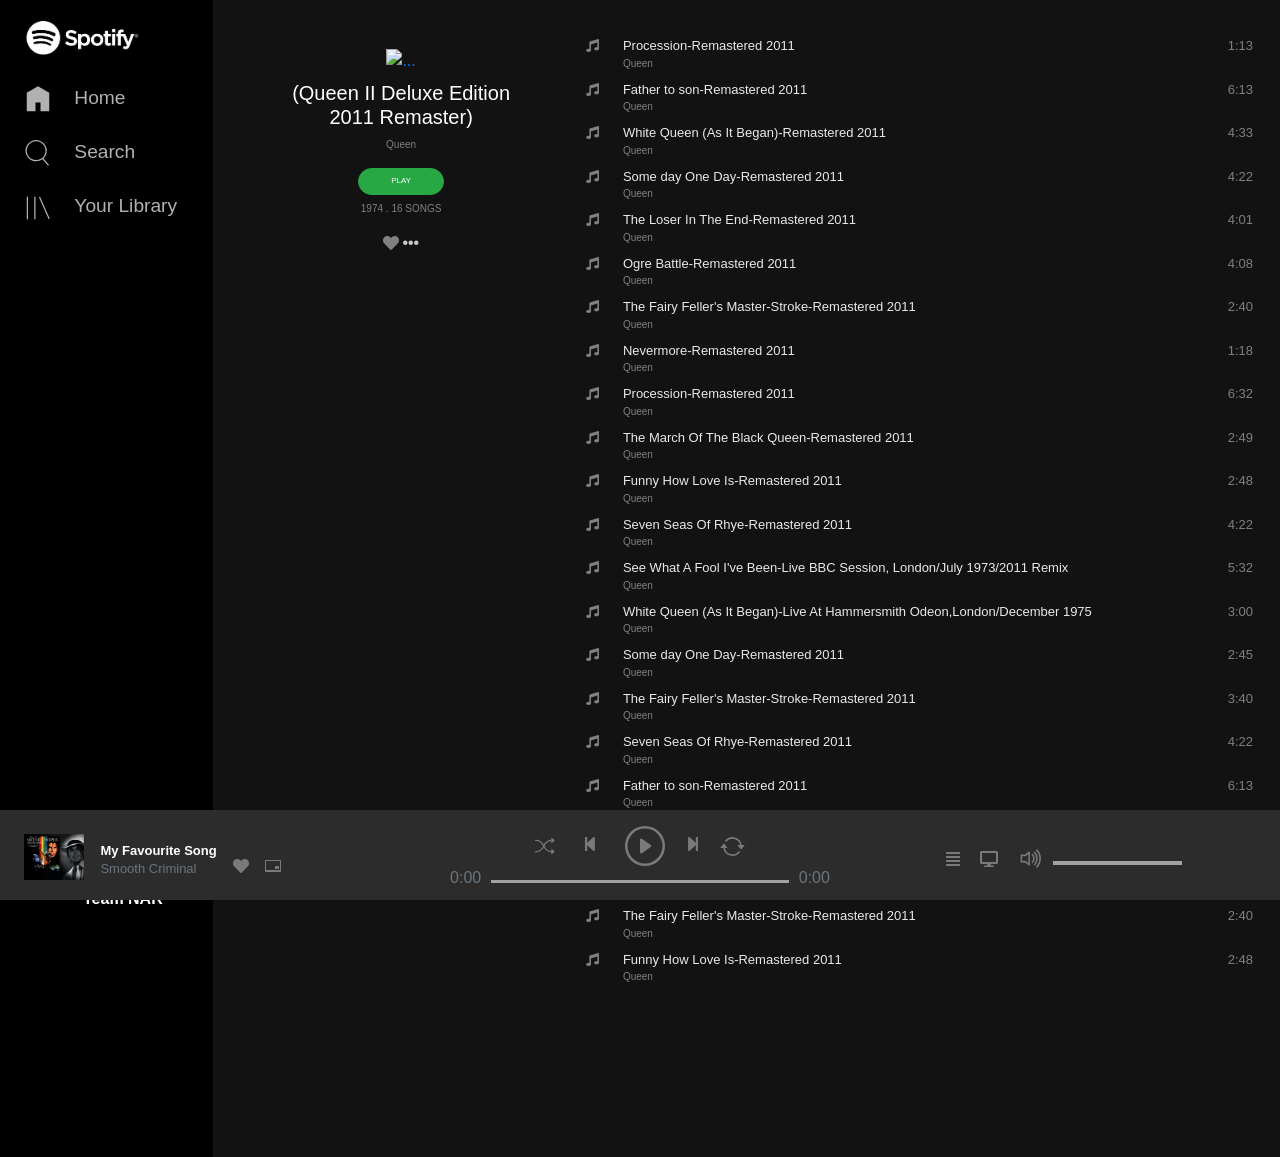
==== commit 43f6f681: "heart icon update Can be clicked to follow" ====
--- a/album.html
+++ b/album.html
@@ -91,9 +91,9 @@
                   <div class="text-center"
                   >
                     <button type="button" class="btn badge-pill btn-success btn-sm myBtn">PLAY</button></div>
-                  <p class="small text-center  ">1974 . 16 SONGS</p>
-                 <div class="text-center"> <i class="far fa-heart extra mr-2"></i>
-                  <i class="fas fa-ellipsis-h extra "></i>
+                  <p class="small text-center">1974 . 16 SONGS</p>
+                 <div class="text-center"> <i class="fa fa-heart fa-heart-o heart-icon" aria-hidden="true"></i>
+                  <i class="fas fa-ellipsis-h extra"></i>
                  </div>
 
                 
@@ -297,7 +297,7 @@
                     <p><strong>My Favourite Song</strong></p>            
                     <p class="text-muted">Smooth Criminal</p>
                     </div>
-                    <i class="far fa-heart pl-3 mt-4"></i>
+                    <i class="fa fa-heart fa-heart-o heart-icon pl-3 mt-4"></i>
                     <svg style="overflow: visible;" class="pl-3 mt-4" width="16" height="16" xmlns="http://www.w3.org/2000/svg"><g fill="currentColor" fill-rule="evenodd"><path d="M1 3v9h14V3H1zm0-1h14a1 1 0 0 1 1 1v10a1 1 0 0 1-1 1H1a1 1 0 0 1-1-1V3a1 1 0 0 1 1-1z" fill-rule="nonzero"></path><path d="M10 8h4v3h-4z"></path></g></svg>
                 </div>
                 <div class="col-12 text-center">
@@ -505,6 +505,19 @@
     <!-- Footer for small screen END-->
 
     <script>
+
+      function heart(){
+        const heartIcon = document.querySelectorAll('.heart-icon')
+        for(let i=0; i<heartIcon.length;i++){
+          heartIcon[i].addEventListener('click',function(e){
+          e.currentTarget.classList.toggle('fa-heart-o')
+        })
+        }
+       
+      }
+    </script>
+
+    <script>
     const audio = document.getElementById("myAudio");
     const playButton = document.querySelector(".play");
     const smallPlayButton = document.querySelector("#smallFooter .play");
@@ -578,6 +591,7 @@
       forward();
       smallForward()
       restart();
+      heart();       
     };
     </script>
 
@@ -588,5 +602,7 @@
     integrity="sha384-Piv4xVNRyMGpqkS2by6br4gNJ7DXjqk09RmUpJ8jgGtD7zP9yug3goQfGII0yAns"
     crossorigin="anonymous"></script>
 
+    <script src="https://use.fontawesome.com/8f1caaa532.js"></script>
+
   </body>
 </html>
--- a/styles.css
+++ b/styles.css
@@ -882,6 +882,14 @@
     color: rgb(201, 199, 199);
 }
 
+.fa-heart{  
+   color: white;   
+}
+
+.fa-heart-o{
+    color: grey;
+}
+
 /* id of table  */
 #albumList{
     padding: 0 0 10rem 0;
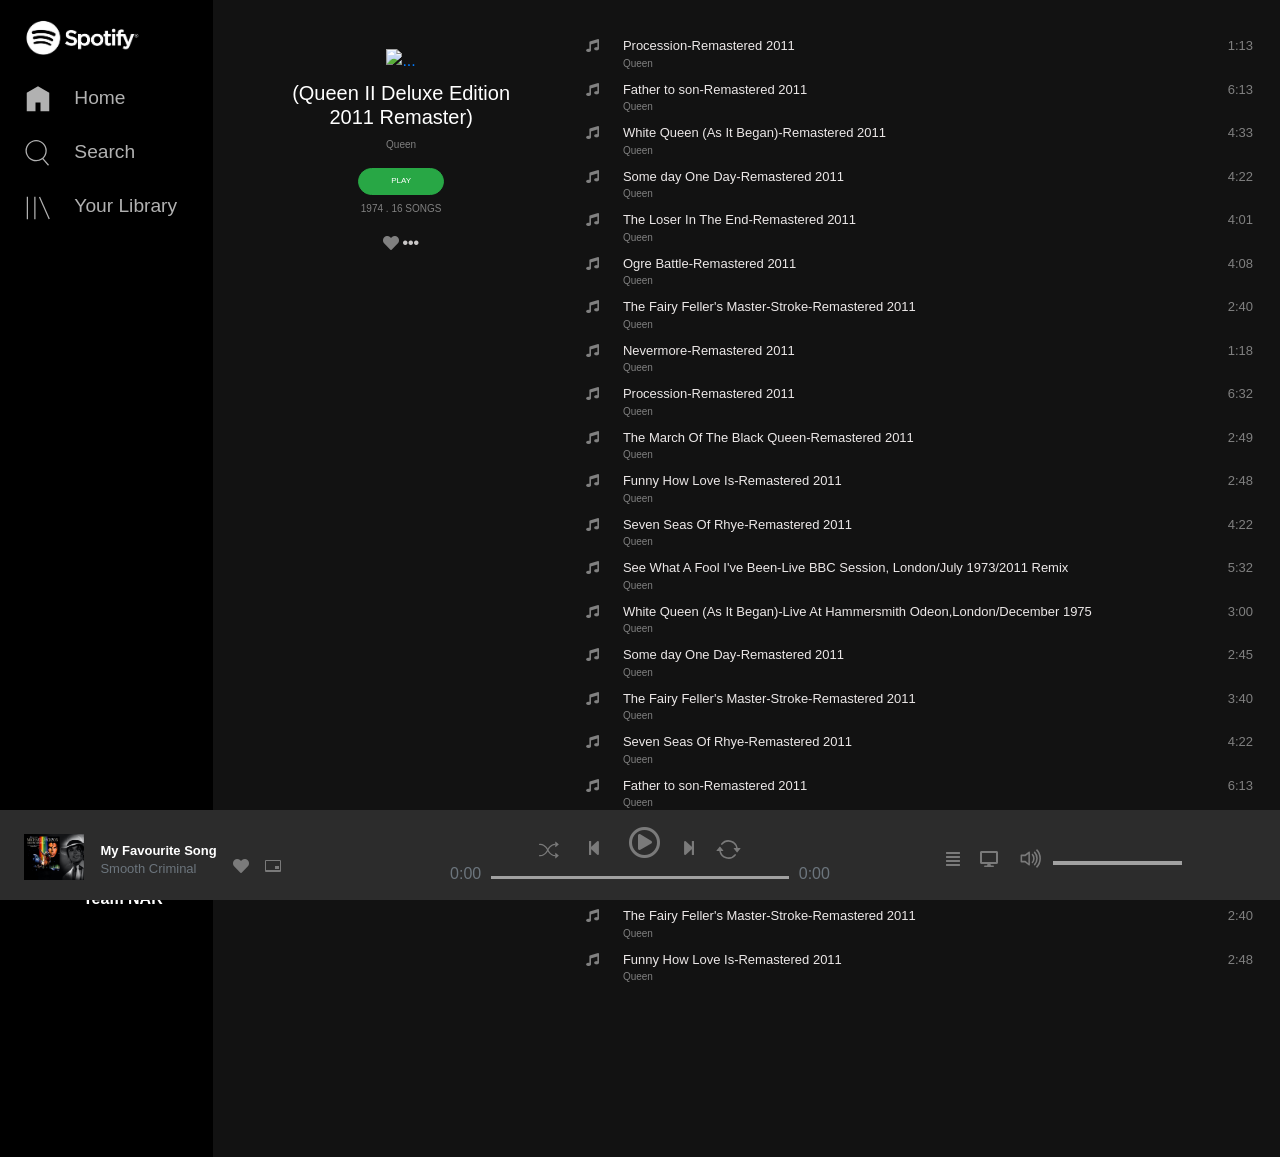
==== commit 2789a6aa: "play pause button changes" ====
--- a/album.html
+++ b/album.html
@@ -322,7 +322,8 @@
                   <i class="fas fa-step-backward mx-4"></i>
 
                   <!-- Play -->
-                  <svg
+                  <i class="far fa-play-circle play-pause fa-2x"></i>
+                  <!-- <svg
                     class="play"
                     xmlns="http://www.w3.org/2000/svg"
                     width="40"
@@ -337,9 +338,9 @@
                     <path
                       d="M6.271 5.055a.5.5 0 0 1 .52.038l3.5 2.5a.5.5 0 0 1 0 .814l-3.5 2.5A.5.5 0 0 1 6 10.5v-5a.5.5 0 0 1 .271-.445z"
                     />
-                  </svg>
+                  </svg> -->
                   <!-- pause -->
-                  <svg
+                  <!-- <svg
                     class="pause"
                     xmlns="http://www.w3.org/2000/svg"
                     width="40"
@@ -354,7 +355,7 @@
                     <path
                       d="M5 6.25a1.25 1.25 0 1 1 2.5 0v3.5a1.25 1.25 0 1 1-2.5 0v-3.5zm3.5 0a1.25 1.25 0 1 1 2.5 0v3.5a1.25 1.25 0 1 1-2.5 0v-3.5z"
                     />
-                  </svg>
+                  </svg> -->
                   <!-- next -->
                   <i class="fas fa-step-forward mx-3"></i>
                   <!-- repeat -->
@@ -460,7 +461,8 @@
           <i class="fas fa-step-backward mx-4"></i>
 
           <!-- Play -->
-          <svg
+          <i class="far fa-play-circle play-pause fa-2x"></i>
+          <!-- <svg
             class="play"
             xmlns="http://www.w3.org/2000/svg"
             width="40"
@@ -475,9 +477,9 @@
             <path
               d="M6.271 5.055a.5.5 0 0 1 .52.038l3.5 2.5a.5.5 0 0 1 0 .814l-3.5 2.5A.5.5 0 0 1 6 10.5v-5a.5.5 0 0 1 .271-.445z"
             />
-          </svg>
+          </svg> -->
           <!-- pause -->
-          <svg
+          <!-- <svg
             class="pause"
             xmlns="http://www.w3.org/2000/svg"
             width="40"
@@ -492,7 +494,7 @@
             <path
               d="M5 6.25a1.25 1.25 0 1 1 2.5 0v3.5a1.25 1.25 0 1 1-2.5 0v-3.5zm3.5 0a1.25 1.25 0 1 1 2.5 0v3.5a1.25 1.25 0 1 1-2.5 0v-3.5z"
             />
-          </svg>
+          </svg> -->
           <!-- next -->
           <i class="fas fa-step-forward mx-3"></i> 
         </div>
@@ -504,96 +506,9 @@
     </div> 
     <!-- Footer for small screen END-->
 
-    <script>
-
-      function heart(){
-        const heartIcon = document.querySelectorAll('.heart-icon')
-        for(let i=0; i<heartIcon.length;i++){
-          heartIcon[i].addEventListener('click',function(e){
-          e.currentTarget.classList.toggle('fa-heart-o')
-        })
-        }
-       
-      }
-    </script>
-
-    <script>
-    const audio = document.getElementById("myAudio");
-    const playButton = document.querySelector(".play");
-    const smallPlayButton = document.querySelector("#smallFooter .play");
-    const pauseButton = document.querySelector(".pause");
-    const smallPauseButton = document.querySelector("#smallFooter .pause");
-    function play() {
-      playButton.addEventListener("click", function (e) {
-        audio.play();
-        playButton.style.visibility = "hidden";
-        pauseButton.style.visibility = "visible";
-      });
-      pauseButton.addEventListener("click", function (e) {
-        audio.pause();
-        pauseButton.style.visibility = "hidden";
-        playButton.style.visibility = "visible";
-      });
-    }
-
-    function smallplay() {
-      smallPlayButton.addEventListener("click", function (e) {
-        audio.play();
-        smallPlayButton.style.visibility = "hidden";
-        smallPauseButton.style.visibility = "visible";
-      });
-      smallPauseButton.addEventListener("click", function (e) {
-        audio.pause();
-        smallPauseButton.style.visibility = "hidden";
-        smallPlayButton.style.visibility = "visible";
-      });
-    }
-
-    function backward() {
-      const previousButton = document.querySelector(".fa-step-backward");
-      previousButton.addEventListener("click", function (e) {
-        audio.currentTime -= 30.0;
-      });
-    }
-
-    function smallBackward() {
-      const smallPreviousButton = document.querySelector("#smallFooter .fa-step-backward");
-      smallPreviousButton.addEventListener("click", function (e) {
-        audio.currentTime -= 30.0;
-      });
-    }
-
-    function forward() {
-      const nextButton = document.querySelector(".fa-step-forward");
-      nextButton.addEventListener("click", function (e) {
-        audio.currentTime += 30.0;
-      });
-    }
-
-    function smallForward() {
-      const smallNextButton = document.querySelector("#smallFooter .fa-step-forward");
-      smallNextButton.addEventListener("click", function (e) {
-        audio.currentTime += 30.0;
-      });
-    }
-
-    function restart() {
-      const repeatButton = document.querySelector(".repeat");
-      repeatButton.addEventListener("click", function () {
-        audio.currentTime = 0.0;
-      });
-    }
-    window.onload = function () {
-      play();
-      smallplay()
-      backward();
-      smallBackward()
-      forward();
-      smallForward()
-      restart();
-      heart();       
-    };
-    </script>
+    <script src="https://use.fontawesome.com/8f1caaa532.js"></script>
+
+    <script src="script.js"></script>
 
     <script src="https://code.jquery.com/jquery-3.5.1.slim.min.js"
     integrity="sha384-DfXdz2htPH0lsSSs5nCTpuj/zy4C+OGpamoFVy38MVBnE+IbbVYUew+OrCXaRkfj"
@@ -602,7 +517,7 @@
     integrity="sha384-Piv4xVNRyMGpqkS2by6br4gNJ7DXjqk09RmUpJ8jgGtD7zP9yug3goQfGII0yAns"
     crossorigin="anonymous"></script>
 
-    <script src="https://use.fontawesome.com/8f1caaa532.js"></script>
+    
 
   </body>
 </html>
--- a/styles.css
+++ b/styles.css
@@ -11,8 +11,7 @@
 
 /* Header Image */
 header img{
-    width: 15%;
-    height: 25%;
+    width: 180px;
 }
 
 /* Social Buttons */
@@ -174,7 +173,7 @@
     padding: 12px 96px 4px;
 }
 
-#personalDetails p{
+#personalDetails p a{
     color: var(--greenFocus);
 }
 
@@ -335,8 +334,7 @@
 
   @media screen and (max-width: 1200px){
     .smalltab .small-sidebar img{
-      max-width: 60%;
-      max-height: 100%;
+      max-width: 160px;
     }
 }
 
@@ -995,7 +993,8 @@
     /* z-index: 2; */
 }
 
-.artist-cards .card :hover::after{
+
+.artist-cards .card:hover::after{
     content: "";
     position: absolute;
     top: 0;
@@ -1004,6 +1003,7 @@
     width: 100%;
     background-color:  rgba(0,0,0,0.4);
 }
+
 
 /* #cardsDeck .second-row .card::before {
     content: '';
